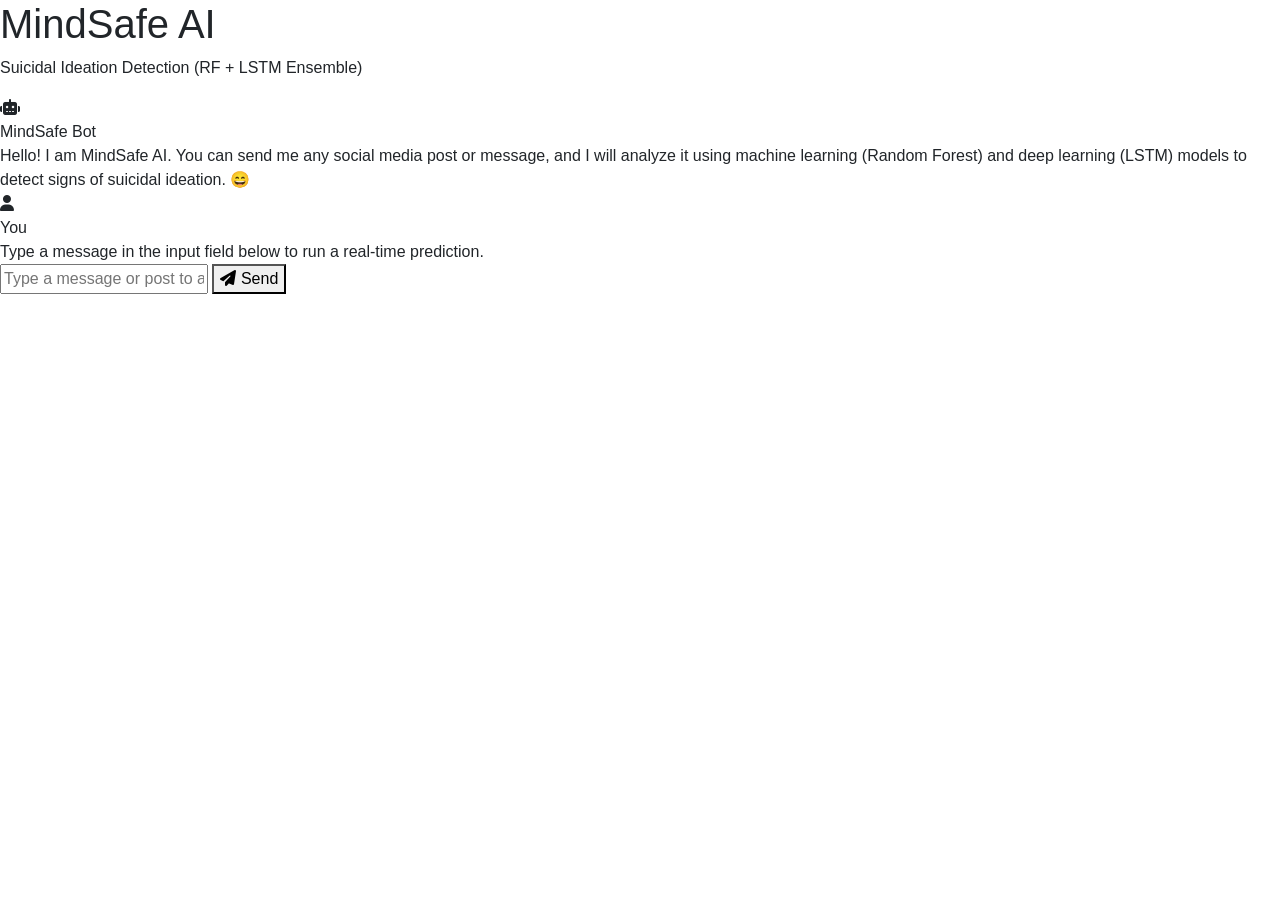
==== Flask/templates/index.html @ 233ac69c "Initial commit with premium glassmorphic UI chatbot redesign" ====
<!DOCTYPE html>
<html lang="en">

<head>
    <meta charset="UTF-8">
    <meta http-equiv="X-UA-Compatible" content="IE=edge">
    <meta name="viewport" content="width=device-width, initial-scale=1.0">
    <title>MindSafe AI - Suicidal Ideation Detection</title>
    
    <!-- Google Fonts -->
    <link rel="preconnect" href="https://fonts.googleapis.com">
    <link rel="preconnect" href="https://fonts.gstatic.com" crossorigin>
    <link href="https://fonts.googleapis.com/css2?family=Plus+Jakarta+Sans:wght@300;400;500;600;700&display=swap" rel="stylesheet">
    
    <!--bootstrap-->
    <link rel="stylesheet" href="https://maxcdn.bootstrapcdn.com/bootstrap/4.0.0/css/bootstrap.min.css"
        integrity="sha384-Gn5384xqQ1aoWXA+058RXPxPg6fy4IWvTNh0E263XmFcJlSAwiGgFAW/dAiS6JXm" crossorigin="anonymous">

    <!-- font-awesome icons -->
    <link rel="stylesheet" href="https://cdnjs.cloudflare.com/ajax/libs/font-awesome/6.4.0/css/all.min.css"
        integrity="sha512-iecdLmaskl7CVkqkXNQ/ZH/XLlvWZOJyj7Yy7tcenmpD1ypASozpmT/E0iPtmFIB46ZmdtAc9eNBvH0H/ZpiBw=="
        crossorigin="anonymous" referrerpolicy="no-referrer" />

    <!--stylesheets-->
    <link href="/static/styles/styles.css" rel='stylesheet' type='text/css' media="all">
</head>

<body>
    <!-- Floating background blobs -->
    <div class="bg-blobs">
        <div class="blob blob-1"></div>
        <div class="blob blob-2"></div>
        <div class="blob blob-3"></div>
    </div>

    <section class="msger">
        <header class="msger-header">
            <div class="msger-header-title">
                <span class="pulse-indicator"></span>
                <div class="header-text-container">
                    <h1 class="app-title">MindSafe AI</h1>
                    <p class="app-subtitle">Suicidal Ideation Detection (RF + LSTM Ensemble)</p>
                </div>
            </div>
        </header>

        <main class="msger-chat" id="new-res">
            <!-- Bot Initial Message -->
            <div class="msg left-msg animated-msg">
                <div class="msg-avatar msg-avatar-bot">
                    <i class="fas fa-robot"></i>
                </div>

                <div class="msg-bubble">
                    <div class="msg-info">
                        <div class="msg-info-name">MindSafe Bot</div>
                        <div class="msg-info-time set-time"></div>
                    </div>

                    <div class="msg-text">
                        Hello! I am MindSafe AI. You can send me any social media post or message, and I will analyze it using machine learning (Random Forest) and deep learning (LSTM) models to detect signs of suicidal ideation. 😄
                    </div>
                </div>
            </div>

            <!-- User Guide Message -->
            <div class="msg right-msg animated-msg">
                <div class="msg-avatar msg-avatar-user">
                    <i class="fas fa-user"></i>
                </div>
                <div class="msg-bubble">
                    <div class="msg-info">
                        <div class="msg-info-name">You</div>
                        <div class="msg-info-time set-time"></div>
                    </div>

                    <div class="msg-text">
                        Type a message in the input field below to run a real-time prediction.
                    </div>
                </div>
            </div>
        </main>

        <form class="msger-inputarea" onsubmit="event.preventDefault()">
            <input type="text" class="msger-input" placeholder="Type a message or post to analyze..." id="user-input" 
                autocomplete="off" >
            <button type="submit" class="msger-send-btn" onclick="submitHandler()">
                <i class="fas fa-paper-plane"></i>
                <span>Send</span>
            </button>
        </form>
    </section>

    <script src="https://ajax.googleapis.com/ajax/libs/jquery/3.5.1/jquery.min.js"></script>
    <script src="https://cdnjs.cloudflare.com/ajax/libs/popper.js/1.12.9/umd/popper.min.js"
        integrity="sha384-ApNbgh9B+Y1QKtv3Rn7W3mgPxhU9K/ScQsAP7hUibX39j7fakFPskvXusvfa0b4Q"
        crossorigin="anonymous"></script>
    <script src="https://maxcdn.bootstrapcdn.com/bootstrap/4.0.0/js/bootstrap.min.js"
        integrity="sha384-JZR6Spejh4U02d8jOt6vLEHfe/JQGiRRSQQxSfFWpi1MquVdAyjUar5+76PVCmYl"
        crossorigin="anonymous"></script>
    <script src="/static/js/main.js"></script>
</body>

</html>
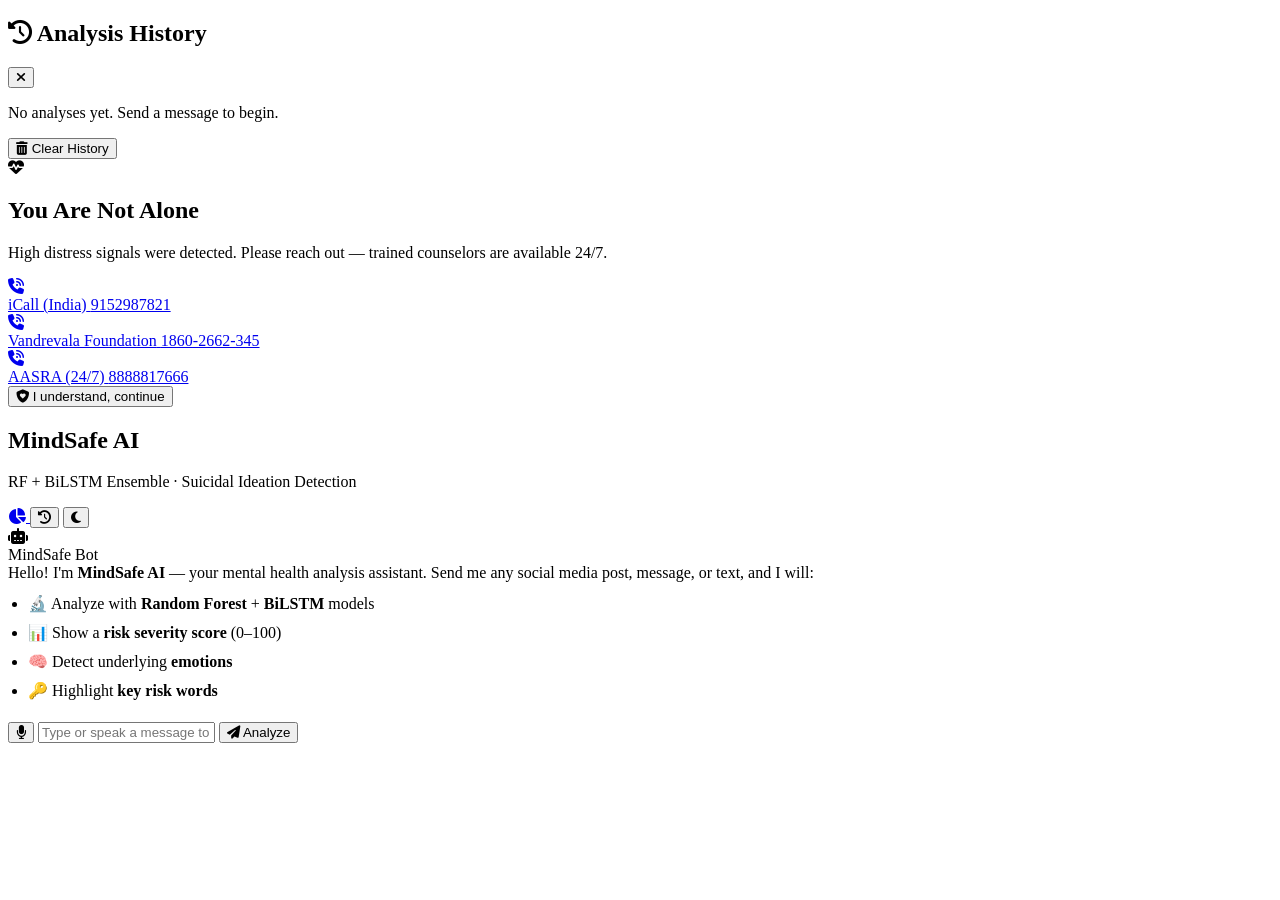
==== commit e3b6c561: "feat: major upgrade - severity scoring, dashboard, crisis modal, voice input, screenshots" ====
--- a/Flask/templates/index.html
+++ b/Flask/templates/index.html
@@ -1,103 +1,161 @@
 <!DOCTYPE html>
-<html lang="en">
+<html lang="en" data-theme="dark">
 
 <head>
     <meta charset="UTF-8">
     <meta http-equiv="X-UA-Compatible" content="IE=edge">
     <meta name="viewport" content="width=device-width, initial-scale=1.0">
-    <title>MindSafe AI - Suicidal Ideation Detection</title>
-    
+    <title>MindSafe AI — Suicidal Ideation Detection</title>
+    <meta name="description" content="MindSafe AI detects suicidal ideation in social media posts using Random Forest and LSTM deep learning models. Mental health AI tool by Mohammed Mufeed.">
+
     <!-- Google Fonts -->
     <link rel="preconnect" href="https://fonts.googleapis.com">
     <link rel="preconnect" href="https://fonts.gstatic.com" crossorigin>
-    <link href="https://fonts.googleapis.com/css2?family=Plus+Jakarta+Sans:wght@300;400;500;600;700&display=swap" rel="stylesheet">
-    
-    <!--bootstrap-->
-    <link rel="stylesheet" href="https://maxcdn.bootstrapcdn.com/bootstrap/4.0.0/css/bootstrap.min.css"
-        integrity="sha384-Gn5384xqQ1aoWXA+058RXPxPg6fy4IWvTNh0E263XmFcJlSAwiGgFAW/dAiS6JXm" crossorigin="anonymous">
+    <link href="https://fonts.googleapis.com/css2?family=Plus+Jakarta+Sans:wght@300;400;500;600;700;800&display=swap" rel="stylesheet">
 
-    <!-- font-awesome icons -->
+    <!-- Font Awesome -->
     <link rel="stylesheet" href="https://cdnjs.cloudflare.com/ajax/libs/font-awesome/6.4.0/css/all.min.css"
         integrity="sha512-iecdLmaskl7CVkqkXNQ/ZH/XLlvWZOJyj7Yy7tcenmpD1ypASozpmT/E0iPtmFIB46ZmdtAc9eNBvH0H/ZpiBw=="
         crossorigin="anonymous" referrerpolicy="no-referrer" />
 
-    <!--stylesheets-->
+    <!-- Styles -->
     <link href="/static/styles/styles.css" rel='stylesheet' type='text/css' media="all">
 </head>
 
 <body>
-    <!-- Floating background blobs -->
+    <!-- Animated background blobs -->
     <div class="bg-blobs">
         <div class="blob blob-1"></div>
         <div class="blob blob-2"></div>
         <div class="blob blob-3"></div>
     </div>
 
-    <section class="msger">
+    <!-- ═══════════════════════════════════
+         HISTORY SIDE PANEL
+    ═══════════════════════════════════ -->
+    <div class="history-overlay" id="historyOverlay" onclick="toggleHistory()"></div>
+    <aside class="history-panel" id="historyPanel">
+        <div class="history-header">
+            <h2><i class="fas fa-clock-rotate-left"></i> Analysis History</h2>
+            <button class="icon-btn" onclick="toggleHistory()" title="Close" id="closeHistoryBtn">
+                <i class="fas fa-xmark"></i>
+            </button>
+        </div>
+        <div class="history-body" id="historyBody">
+            <p class="empty-history">No analyses yet. Send a message to begin.</p>
+        </div>
+        <div class="history-footer">
+            <button class="clear-btn" onclick="clearHistory()">
+                <i class="fas fa-trash-can"></i> Clear History
+            </button>
+        </div>
+    </aside>
+
+    <!-- ═══════════════════════════════════
+         CRISIS HOTLINE MODAL
+    ═══════════════════════════════════ -->
+    <div class="modal-overlay" id="crisisOverlay">
+        <div class="crisis-modal" id="crisisModal">
+            <div class="crisis-icon-ring">
+                <i class="fas fa-heart-pulse"></i>
+            </div>
+            <h2 class="crisis-title">You Are Not Alone</h2>
+            <p class="crisis-desc">High distress signals were detected. Please reach out — trained counselors are available 24/7.</p>
+            <div class="hotline-cards">
+                <a href="tel:9152987821" class="hotline-card">
+                    <div class="hotline-icon"><i class="fas fa-phone-volume"></i></div>
+                    <div class="hotline-info">
+                        <span class="hotline-name">iCall (India)</span>
+                        <span class="hotline-num">9152987821</span>
+                    </div>
+                </a>
+                <a href="tel:18602662345" class="hotline-card">
+                    <div class="hotline-icon"><i class="fas fa-phone-volume"></i></div>
+                    <div class="hotline-info">
+                        <span class="hotline-name">Vandrevala Foundation</span>
+                        <span class="hotline-num">1860-2662-345</span>
+                    </div>
+                </a>
+                <a href="tel:8888817666" class="hotline-card">
+                    <div class="hotline-icon"><i class="fas fa-phone-volume"></i></div>
+                    <div class="hotline-info">
+                        <span class="hotline-name">AASRA (24/7)</span>
+                        <span class="hotline-num">8888817666</span>
+                    </div>
+                </a>
+            </div>
+            <button class="crisis-close-btn" onclick="closeCrisisModal()" id="dismissCrisisBtn">
+                <i class="fas fa-shield-heart"></i> I understand, continue
+            </button>
+        </div>
+    </div>
+
+    <!-- ═══════════════════════════════════
+         MAIN CHAT APP
+    ═══════════════════════════════════ -->
+    <section class="msger" id="mainApp">
+        <!-- Header -->
         <header class="msger-header">
-            <div class="msger-header-title">
+            <div class="msger-header-left">
                 <span class="pulse-indicator"></span>
                 <div class="header-text-container">
                     <h1 class="app-title">MindSafe AI</h1>
-                    <p class="app-subtitle">Suicidal Ideation Detection (RF + LSTM Ensemble)</p>
+                    <p class="app-subtitle">RF + BiLSTM Ensemble · Suicidal Ideation Detection</p>
                 </div>
+            </div>
+            <div class="msger-header-right">
+                <a href="/dashboard" class="icon-btn" title="Analytics Dashboard" id="dashboardBtn">
+                    <i class="fas fa-chart-pie"></i>
+                </a>
+                <button class="icon-btn" onclick="toggleHistory()" title="Analysis History" id="historyBtn">
+                    <i class="fas fa-clock-rotate-left"></i>
+                </button>
+                <button class="icon-btn theme-toggle" onclick="toggleTheme()" title="Toggle Theme" id="themeToggleBtn">
+                    <i class="fas fa-moon" id="themeIcon"></i>
+                </button>
             </div>
         </header>
 
-        <main class="msger-chat" id="new-res">
-            <!-- Bot Initial Message -->
+        <!-- Chat Area -->
+        <main class="msger-chat" id="chatArea">
+            <!-- Bot welcome message -->
             <div class="msg left-msg animated-msg">
                 <div class="msg-avatar msg-avatar-bot">
                     <i class="fas fa-robot"></i>
                 </div>
-
                 <div class="msg-bubble">
                     <div class="msg-info">
                         <div class="msg-info-name">MindSafe Bot</div>
                         <div class="msg-info-time set-time"></div>
                     </div>
-
                     <div class="msg-text">
-                        Hello! I am MindSafe AI. You can send me any social media post or message, and I will analyze it using machine learning (Random Forest) and deep learning (LSTM) models to detect signs of suicidal ideation. 😄
-                    </div>
-                </div>
-            </div>
-
-            <!-- User Guide Message -->
-            <div class="msg right-msg animated-msg">
-                <div class="msg-avatar msg-avatar-user">
-                    <i class="fas fa-user"></i>
-                </div>
-                <div class="msg-bubble">
-                    <div class="msg-info">
-                        <div class="msg-info-name">You</div>
-                        <div class="msg-info-time set-time"></div>
-                    </div>
-
-                    <div class="msg-text">
-                        Type a message in the input field below to run a real-time prediction.
+                        Hello! I'm <strong>MindSafe AI</strong> — your mental health analysis assistant. Send me any social media post, message, or text, and I will:
+                        <ul style="margin-top:8px; padding-left:20px; line-height:1.8;">
+                            <li>🔬 Analyze with <strong>Random Forest</strong> + <strong>BiLSTM</strong> models</li>
+                            <li>📊 Show a <strong>risk severity score</strong> (0–100)</li>
+                            <li>🧠 Detect underlying <strong>emotions</strong></li>
+                            <li>🔑 Highlight <strong>key risk words</strong></li>
+                        </ul>
                     </div>
                 </div>
             </div>
         </main>
 
+        <!-- Input Area -->
         <form class="msger-inputarea" onsubmit="event.preventDefault()">
-            <input type="text" class="msger-input" placeholder="Type a message or post to analyze..." id="user-input" 
-                autocomplete="off" >
-            <button type="submit" class="msger-send-btn" onclick="submitHandler()">
+            <button type="button" class="mic-btn" id="micBtn" onclick="toggleVoiceInput()" title="Voice Input">
+                <i class="fas fa-microphone" id="micIcon"></i>
+            </button>
+            <input type="text" class="msger-input" placeholder="Type or speak a message to analyze..." id="user-input" autocomplete="off">
+            <button type="submit" class="msger-send-btn" onclick="submitHandler()" id="sendBtn">
                 <i class="fas fa-paper-plane"></i>
-                <span>Send</span>
+                <span>Analyze</span>
             </button>
         </form>
     </section>
 
+    <!-- Scripts -->
     <script src="https://ajax.googleapis.com/ajax/libs/jquery/3.5.1/jquery.min.js"></script>
-    <script src="https://cdnjs.cloudflare.com/ajax/libs/popper.js/1.12.9/umd/popper.min.js"
-        integrity="sha384-ApNbgh9B+Y1QKtv3Rn7W3mgPxhU9K/ScQsAP7hUibX39j7fakFPskvXusvfa0b4Q"
-        crossorigin="anonymous"></script>
-    <script src="https://maxcdn.bootstrapcdn.com/bootstrap/4.0.0/js/bootstrap.min.js"
-        integrity="sha384-JZR6Spejh4U02d8jOt6vLEHfe/JQGiRRSQQxSfFWpi1MquVdAyjUar5+76PVCmYl"
-        crossorigin="anonymous"></script>
     <script src="/static/js/main.js"></script>
 </body>
 
